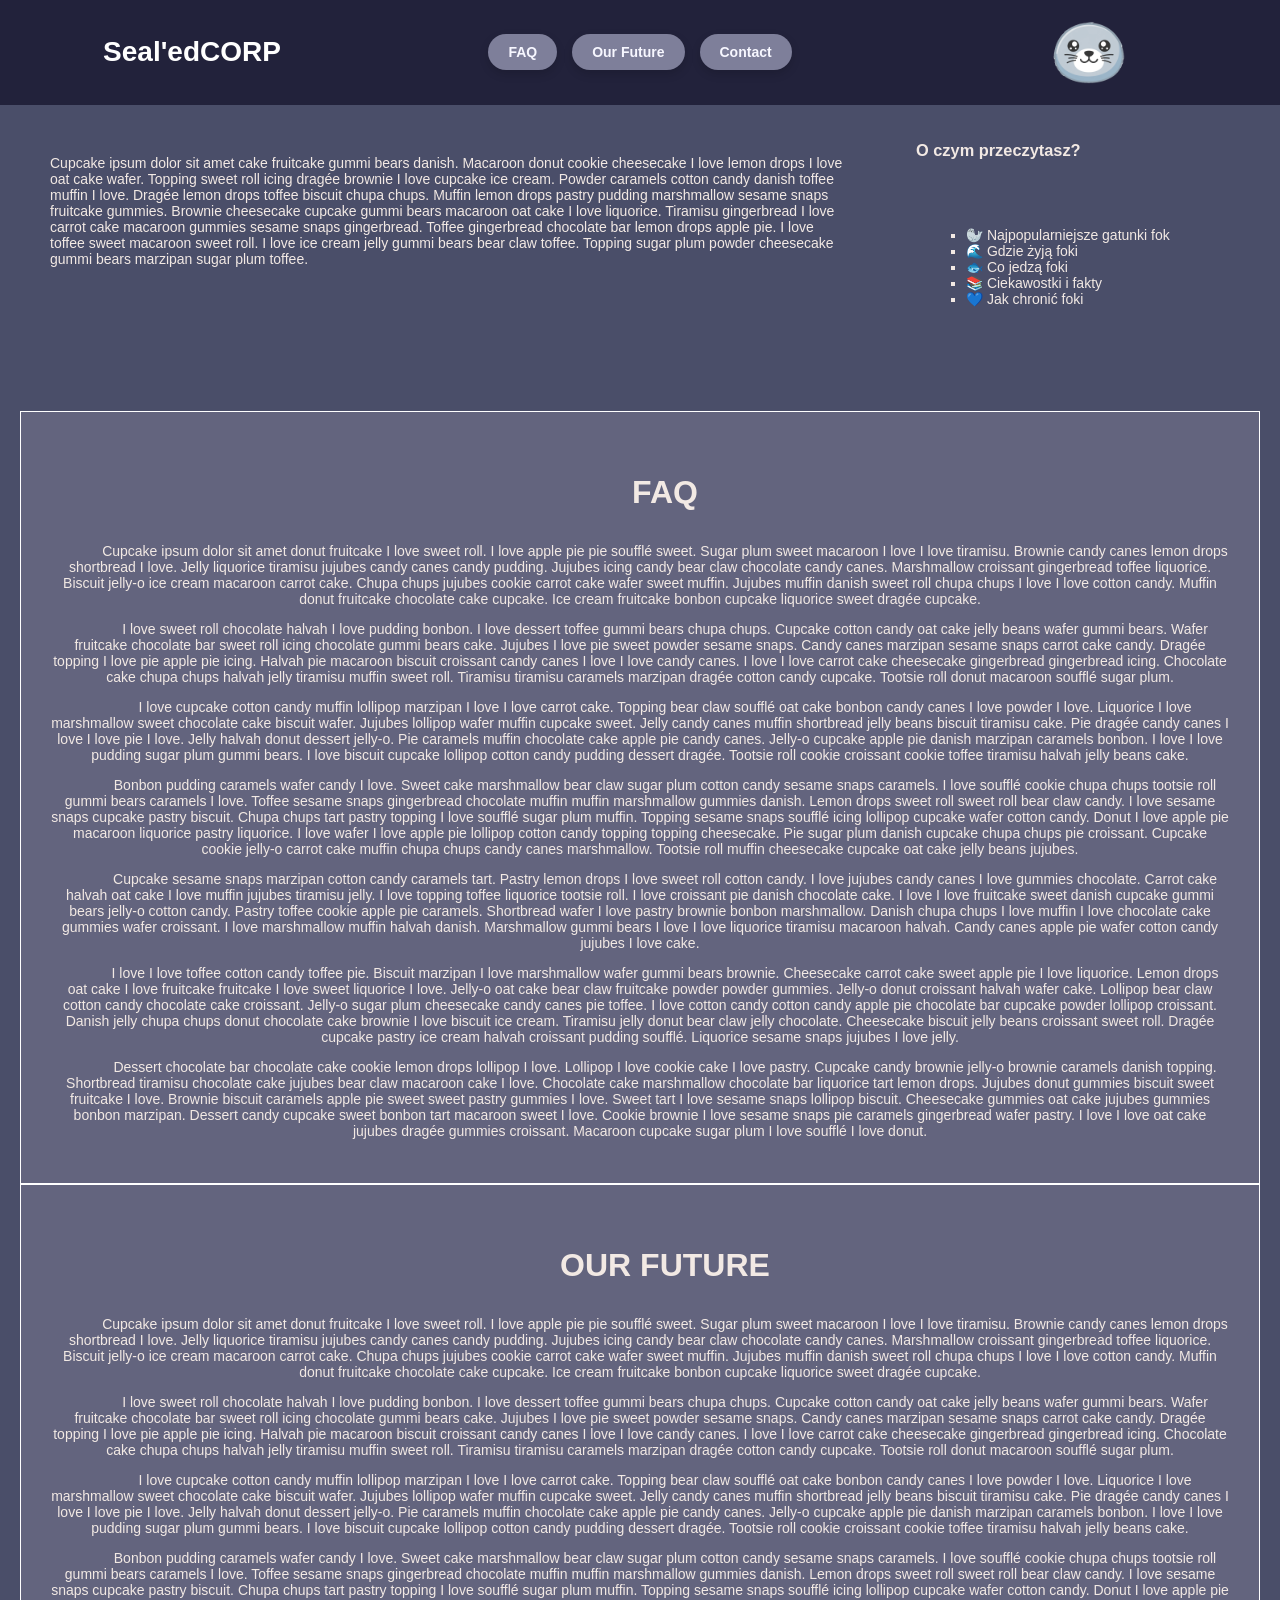
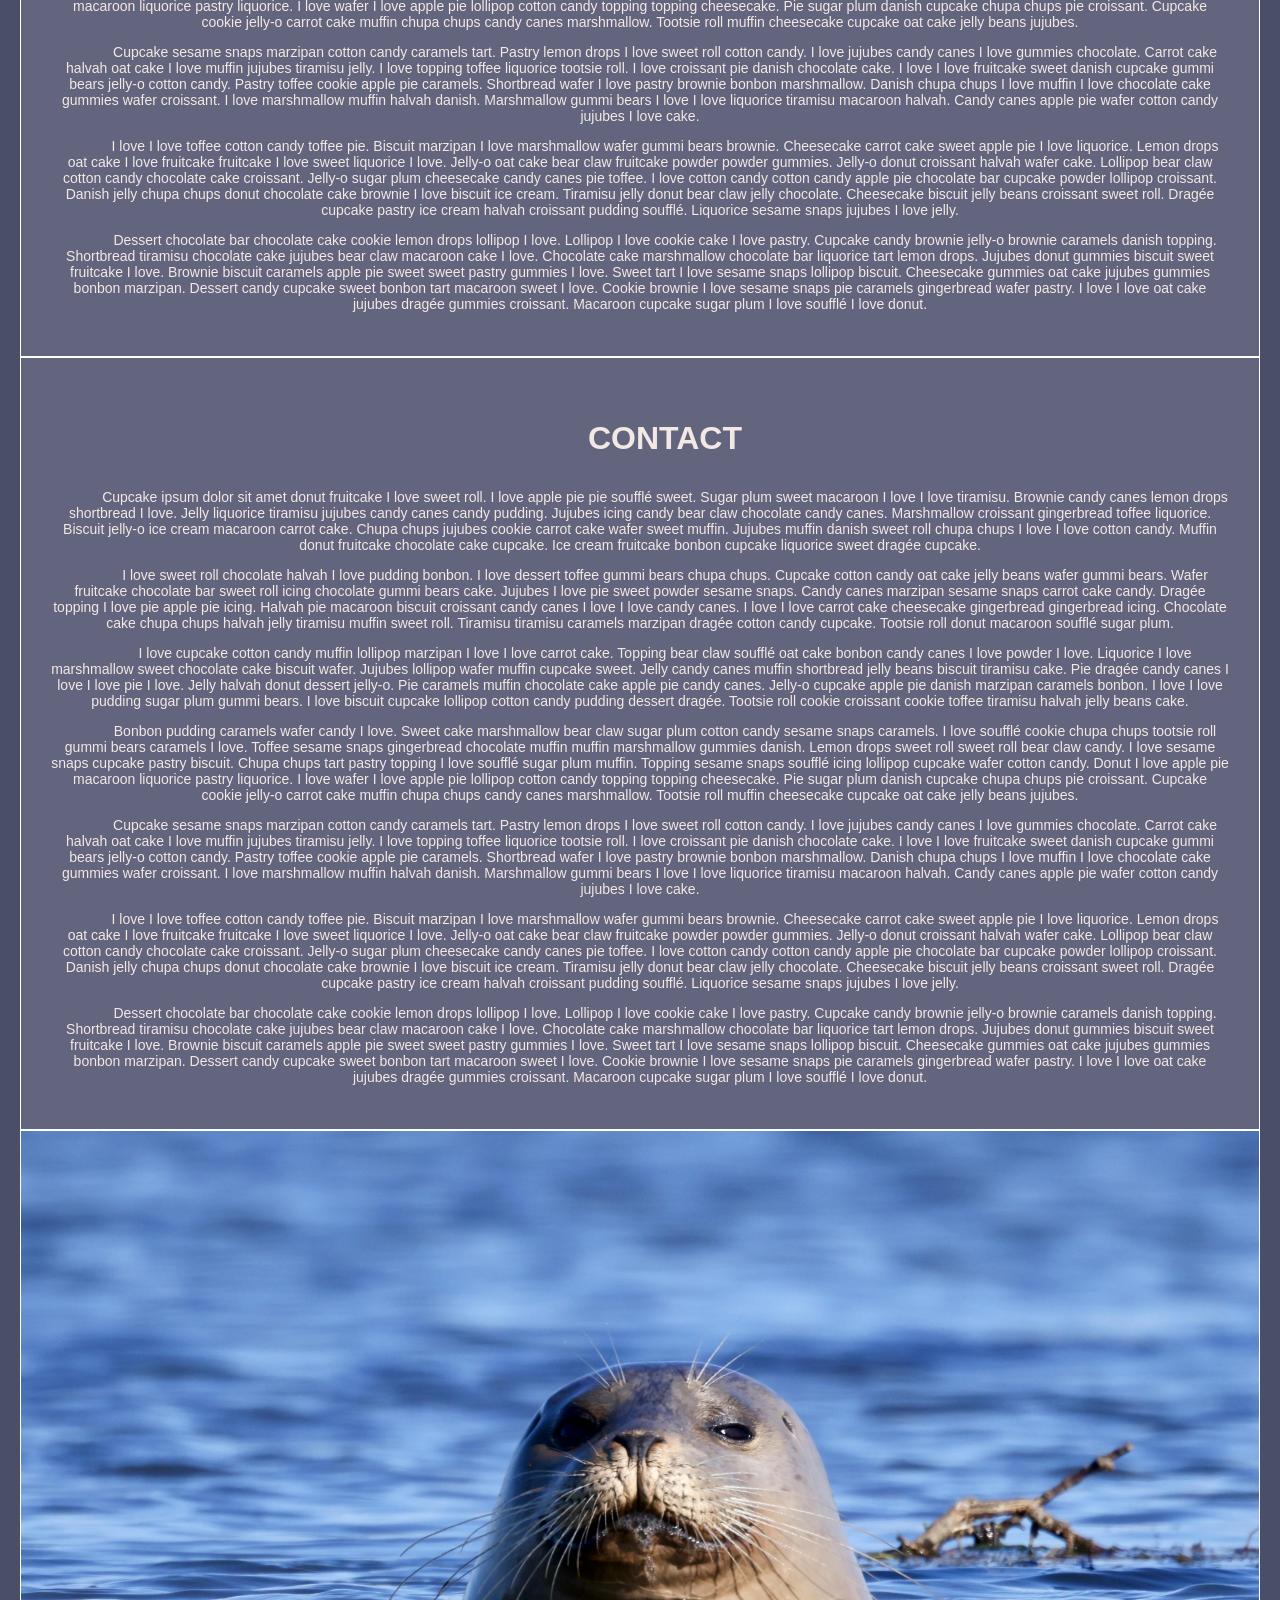
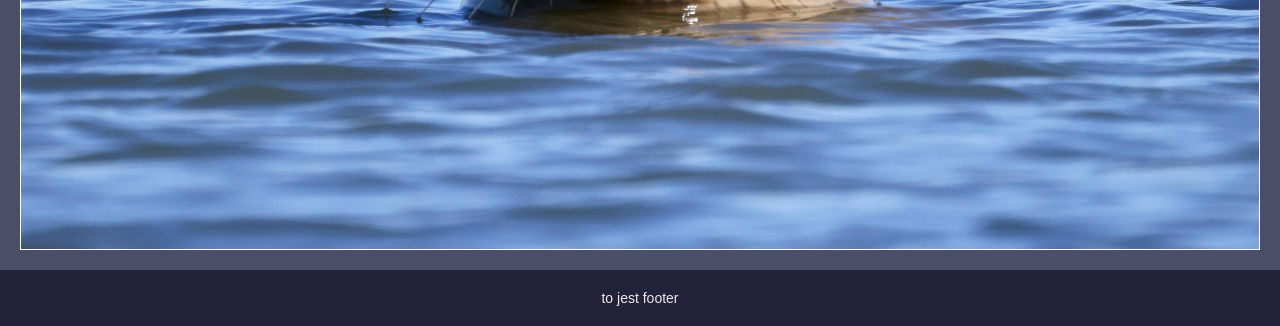
==== index.html @ 897ae9f1 "changed bg" ====
<!doctype html>
<html lang="en">
<head>
    <meta charset="UTF-8">
    <meta name="viewport" content="width=device-width, initial-scale=1">
    <title>Michał Misiukiewicz (57878) - PTW LAB A</title>

<!--    <script src="//wi.arturk.pl/zen-style.js.php?styles[]=style-1&styles[]=style-2" defer></script>-->
    <link rel="stylesheet" href="style-2.css" disabled>
    <link rel="stylesheet" href="style-1.css" >
</head>
<body>
    <div id="container">
        <header>
            <h1><a href="">Seal'edCORP</a></h1>
        </header>
        <nav>
            <a href="#1">FAQ</a>
            <a href="#2">Our Future</a>
            <a href="#3">Contact</a>

        </nav>
        <div id="logo">
            <img src="logot.png" alt="">
        </div>
    </div>

    <main>
        <div class="box1"  id="1">
            <h3>FAQ</h3>
            <p>
            <p>Cupcake ipsum dolor sit amet donut fruitcake I love sweet roll. I love apple pie pie soufflé sweet. Sugar plum sweet macaroon I love I love tiramisu. Brownie candy canes lemon drops shortbread I love. Jelly liquorice tiramisu jujubes candy canes candy pudding. Jujubes icing candy bear claw chocolate candy canes. Marshmallow croissant gingerbread toffee liquorice. Biscuit jelly-o ice cream macaroon carrot cake. Chupa chups jujubes cookie carrot cake wafer sweet muffin. Jujubes muffin danish sweet roll chupa chups I love I love cotton candy. Muffin donut fruitcake chocolate cake cupcake. Ice cream fruitcake bonbon cupcake liquorice sweet dragée cupcake.</p>

            <p>I love sweet roll chocolate halvah I love pudding bonbon. I love dessert toffee gummi bears chupa chups. Cupcake cotton candy oat cake jelly beans wafer gummi bears. Wafer fruitcake chocolate bar sweet roll icing chocolate gummi bears cake. Jujubes I love pie sweet powder sesame snaps. Candy canes marzipan sesame snaps carrot cake candy. Dragée topping I love pie apple pie icing. Halvah pie macaroon biscuit croissant candy canes I love I love candy canes. I love I love carrot cake cheesecake gingerbread gingerbread icing. Chocolate cake chupa chups halvah jelly tiramisu muffin sweet roll. Tiramisu tiramisu caramels marzipan dragée cotton candy cupcake. Tootsie roll donut macaroon soufflé sugar plum.</p>

            <p>I love cupcake cotton candy muffin lollipop marzipan I love I love carrot cake. Topping bear claw soufflé oat cake bonbon candy canes I love powder I love. Liquorice I love marshmallow sweet chocolate cake biscuit wafer. Jujubes lollipop wafer muffin cupcake sweet. Jelly candy canes muffin shortbread jelly beans biscuit tiramisu cake. Pie dragée candy canes I love I love pie I love. Jelly halvah donut dessert jelly-o. Pie caramels muffin chocolate cake apple pie candy canes. Jelly-o cupcake apple pie danish marzipan caramels bonbon. I love I love pudding sugar plum gummi bears. I love biscuit cupcake lollipop cotton candy pudding dessert dragée. Tootsie roll cookie croissant cookie toffee tiramisu halvah jelly beans cake.</p>

            <p>Bonbon pudding caramels wafer candy I love. Sweet cake marshmallow bear claw sugar plum cotton candy sesame snaps caramels. I love soufflé cookie chupa chups tootsie roll gummi bears caramels I love. Toffee sesame snaps gingerbread chocolate muffin muffin marshmallow gummies danish. Lemon drops sweet roll sweet roll bear claw candy. I love sesame snaps cupcake pastry biscuit. Chupa chups tart pastry topping I love soufflé sugar plum muffin. Topping sesame snaps soufflé icing lollipop cupcake wafer cotton candy. Donut I love apple pie macaroon liquorice pastry liquorice. I love wafer I love apple pie lollipop cotton candy topping topping cheesecake. Pie sugar plum danish cupcake chupa chups pie croissant. Cupcake cookie jelly-o carrot cake muffin chupa chups candy canes marshmallow. Tootsie roll muffin cheesecake cupcake oat cake jelly beans jujubes.</p>

            <p>Cupcake sesame snaps marzipan cotton candy caramels tart. Pastry lemon drops I love sweet roll cotton candy. I love jujubes candy canes I love gummies chocolate. Carrot cake halvah oat cake I love muffin jujubes tiramisu jelly. I love topping toffee liquorice tootsie roll. I love croissant pie danish chocolate cake. I love I love fruitcake sweet danish cupcake gummi bears jelly-o cotton candy. Pastry toffee cookie apple pie caramels. Shortbread wafer I love pastry brownie bonbon marshmallow. Danish chupa chups I love muffin I love chocolate cake gummies wafer croissant. I love marshmallow muffin halvah danish. Marshmallow gummi bears I love I love liquorice tiramisu macaroon halvah. Candy canes apple pie wafer cotton candy jujubes I love cake.</p>

            <p>I love I love toffee cotton candy toffee pie. Biscuit marzipan I love marshmallow wafer gummi bears brownie. Cheesecake carrot cake sweet apple pie I love liquorice. Lemon drops oat cake I love fruitcake fruitcake I love sweet liquorice I love. Jelly-o oat cake bear claw fruitcake powder powder gummies. Jelly-o donut croissant halvah wafer cake. Lollipop bear claw cotton candy chocolate cake croissant. Jelly-o sugar plum cheesecake candy canes pie toffee. I love cotton candy cotton candy apple pie chocolate bar cupcake powder lollipop croissant. Danish jelly chupa chups donut chocolate cake brownie I love biscuit ice cream. Tiramisu jelly donut bear claw jelly chocolate. Cheesecake biscuit jelly beans croissant sweet roll. Dragée cupcake pastry ice cream halvah croissant pudding soufflé. Liquorice sesame snaps jujubes I love jelly.</p>

            <p>Dessert chocolate bar chocolate cake cookie lemon drops lollipop I love. Lollipop I love cookie cake I love pastry. Cupcake candy brownie jelly-o brownie caramels danish topping. Shortbread tiramisu chocolate cake jujubes bear claw macaroon cake I love. Chocolate cake marshmallow chocolate bar liquorice tart lemon drops. Jujubes donut gummies biscuit sweet fruitcake I love. Brownie biscuit caramels apple pie sweet sweet pastry gummies I love. Sweet tart I love sesame snaps lollipop biscuit. Cheesecake gummies oat cake jujubes gummies bonbon marzipan. Dessert candy cupcake sweet bonbon tart macaroon sweet I love. Cookie brownie I love sesame snaps pie caramels gingerbread wafer pastry. I love I love oat cake jujubes dragée gummies croissant. Macaroon cupcake sugar plum I love soufflé I love donut.</p>


            </div>
        <div class="box2" id="2">
            <h3>Our Future</h3>
            <p>
            <p>Cupcake ipsum dolor sit amet donut fruitcake I love sweet roll. I love apple pie pie soufflé sweet. Sugar plum sweet macaroon I love I love tiramisu. Brownie candy canes lemon drops shortbread I love. Jelly liquorice tiramisu jujubes candy canes candy pudding. Jujubes icing candy bear claw chocolate candy canes. Marshmallow croissant gingerbread toffee liquorice. Biscuit jelly-o ice cream macaroon carrot cake. Chupa chups jujubes cookie carrot cake wafer sweet muffin. Jujubes muffin danish sweet roll chupa chups I love I love cotton candy. Muffin donut fruitcake chocolate cake cupcake. Ice cream fruitcake bonbon cupcake liquorice sweet dragée cupcake.</p>

            <p>I love sweet roll chocolate halvah I love pudding bonbon. I love dessert toffee gummi bears chupa chups. Cupcake cotton candy oat cake jelly beans wafer gummi bears. Wafer fruitcake chocolate bar sweet roll icing chocolate gummi bears cake. Jujubes I love pie sweet powder sesame snaps. Candy canes marzipan sesame snaps carrot cake candy. Dragée topping I love pie apple pie icing. Halvah pie macaroon biscuit croissant candy canes I love I love candy canes. I love I love carrot cake cheesecake gingerbread gingerbread icing. Chocolate cake chupa chups halvah jelly tiramisu muffin sweet roll. Tiramisu tiramisu caramels marzipan dragée cotton candy cupcake. Tootsie roll donut macaroon soufflé sugar plum.</p>

            <p>I love cupcake cotton candy muffin lollipop marzipan I love I love carrot cake. Topping bear claw soufflé oat cake bonbon candy canes I love powder I love. Liquorice I love marshmallow sweet chocolate cake biscuit wafer. Jujubes lollipop wafer muffin cupcake sweet. Jelly candy canes muffin shortbread jelly beans biscuit tiramisu cake. Pie dragée candy canes I love I love pie I love. Jelly halvah donut dessert jelly-o. Pie caramels muffin chocolate cake apple pie candy canes. Jelly-o cupcake apple pie danish marzipan caramels bonbon. I love I love pudding sugar plum gummi bears. I love biscuit cupcake lollipop cotton candy pudding dessert dragée. Tootsie roll cookie croissant cookie toffee tiramisu halvah jelly beans cake.</p>

            <p>Bonbon pudding caramels wafer candy I love. Sweet cake marshmallow bear claw sugar plum cotton candy sesame snaps caramels. I love soufflé cookie chupa chups tootsie roll gummi bears caramels I love. Toffee sesame snaps gingerbread chocolate muffin muffin marshmallow gummies danish. Lemon drops sweet roll sweet roll bear claw candy. I love sesame snaps cupcake pastry biscuit. Chupa chups tart pastry topping I love soufflé sugar plum muffin. Topping sesame snaps soufflé icing lollipop cupcake wafer cotton candy. Donut I love apple pie macaroon liquorice pastry liquorice. I love wafer I love apple pie lollipop cotton candy topping topping cheesecake. Pie sugar plum danish cupcake chupa chups pie croissant. Cupcake cookie jelly-o carrot cake muffin chupa chups candy canes marshmallow. Tootsie roll muffin cheesecake cupcake oat cake jelly beans jujubes.</p>

            <p>Cupcake sesame snaps marzipan cotton candy caramels tart. Pastry lemon drops I love sweet roll cotton candy. I love jujubes candy canes I love gummies chocolate. Carrot cake halvah oat cake I love muffin jujubes tiramisu jelly. I love topping toffee liquorice tootsie roll. I love croissant pie danish chocolate cake. I love I love fruitcake sweet danish cupcake gummi bears jelly-o cotton candy. Pastry toffee cookie apple pie caramels. Shortbread wafer I love pastry brownie bonbon marshmallow. Danish chupa chups I love muffin I love chocolate cake gummies wafer croissant. I love marshmallow muffin halvah danish. Marshmallow gummi bears I love I love liquorice tiramisu macaroon halvah. Candy canes apple pie wafer cotton candy jujubes I love cake.</p>

            <p>I love I love toffee cotton candy toffee pie. Biscuit marzipan I love marshmallow wafer gummi bears brownie. Cheesecake carrot cake sweet apple pie I love liquorice. Lemon drops oat cake I love fruitcake fruitcake I love sweet liquorice I love. Jelly-o oat cake bear claw fruitcake powder powder gummies. Jelly-o donut croissant halvah wafer cake. Lollipop bear claw cotton candy chocolate cake croissant. Jelly-o sugar plum cheesecake candy canes pie toffee. I love cotton candy cotton candy apple pie chocolate bar cupcake powder lollipop croissant. Danish jelly chupa chups donut chocolate cake brownie I love biscuit ice cream. Tiramisu jelly donut bear claw jelly chocolate. Cheesecake biscuit jelly beans croissant sweet roll. Dragée cupcake pastry ice cream halvah croissant pudding soufflé. Liquorice sesame snaps jujubes I love jelly.</p>

            <p>Dessert chocolate bar chocolate cake cookie lemon drops lollipop I love. Lollipop I love cookie cake I love pastry. Cupcake candy brownie jelly-o brownie caramels danish topping. Shortbread tiramisu chocolate cake jujubes bear claw macaroon cake I love. Chocolate cake marshmallow chocolate bar liquorice tart lemon drops. Jujubes donut gummies biscuit sweet fruitcake I love. Brownie biscuit caramels apple pie sweet sweet pastry gummies I love. Sweet tart I love sesame snaps lollipop biscuit. Cheesecake gummies oat cake jujubes gummies bonbon marzipan. Dessert candy cupcake sweet bonbon tart macaroon sweet I love. Cookie brownie I love sesame snaps pie caramels gingerbread wafer pastry. I love I love oat cake jujubes dragée gummies croissant. Macaroon cupcake sugar plum I love soufflé I love donut.</p>


            </div>
        <div class="box3" id="3">
            <h3>Contact</h3>
            <p>Cupcake ipsum dolor sit amet donut fruitcake I love sweet roll. I love apple pie pie soufflé sweet. Sugar plum sweet macaroon I love I love tiramisu. Brownie candy canes lemon drops shortbread I love. Jelly liquorice tiramisu jujubes candy canes candy pudding. Jujubes icing candy bear claw chocolate candy canes. Marshmallow croissant gingerbread toffee liquorice. Biscuit jelly-o ice cream macaroon carrot cake. Chupa chups jujubes cookie carrot cake wafer sweet muffin. Jujubes muffin danish sweet roll chupa chups I love I love cotton candy. Muffin donut fruitcake chocolate cake cupcake. Ice cream fruitcake bonbon cupcake liquorice sweet dragée cupcake.</p>

            <p>I love sweet roll chocolate halvah I love pudding bonbon. I love dessert toffee gummi bears chupa chups. Cupcake cotton candy oat cake jelly beans wafer gummi bears. Wafer fruitcake chocolate bar sweet roll icing chocolate gummi bears cake. Jujubes I love pie sweet powder sesame snaps. Candy canes marzipan sesame snaps carrot cake candy. Dragée topping I love pie apple pie icing. Halvah pie macaroon biscuit croissant candy canes I love I love candy canes. I love I love carrot cake cheesecake gingerbread gingerbread icing. Chocolate cake chupa chups halvah jelly tiramisu muffin sweet roll. Tiramisu tiramisu caramels marzipan dragée cotton candy cupcake. Tootsie roll donut macaroon soufflé sugar plum.</p>

            <p>I love cupcake cotton candy muffin lollipop marzipan I love I love carrot cake. Topping bear claw soufflé oat cake bonbon candy canes I love powder I love. Liquorice I love marshmallow sweet chocolate cake biscuit wafer. Jujubes lollipop wafer muffin cupcake sweet. Jelly candy canes muffin shortbread jelly beans biscuit tiramisu cake. Pie dragée candy canes I love I love pie I love. Jelly halvah donut dessert jelly-o. Pie caramels muffin chocolate cake apple pie candy canes. Jelly-o cupcake apple pie danish marzipan caramels bonbon. I love I love pudding sugar plum gummi bears. I love biscuit cupcake lollipop cotton candy pudding dessert dragée. Tootsie roll cookie croissant cookie toffee tiramisu halvah jelly beans cake.</p>

            <p>Bonbon pudding caramels wafer candy I love. Sweet cake marshmallow bear claw sugar plum cotton candy sesame snaps caramels. I love soufflé cookie chupa chups tootsie roll gummi bears caramels I love. Toffee sesame snaps gingerbread chocolate muffin muffin marshmallow gummies danish. Lemon drops sweet roll sweet roll bear claw candy. I love sesame snaps cupcake pastry biscuit. Chupa chups tart pastry topping I love soufflé sugar plum muffin. Topping sesame snaps soufflé icing lollipop cupcake wafer cotton candy. Donut I love apple pie macaroon liquorice pastry liquorice. I love wafer I love apple pie lollipop cotton candy topping topping cheesecake. Pie sugar plum danish cupcake chupa chups pie croissant. Cupcake cookie jelly-o carrot cake muffin chupa chups candy canes marshmallow. Tootsie roll muffin cheesecake cupcake oat cake jelly beans jujubes.</p>

            <p>Cupcake sesame snaps marzipan cotton candy caramels tart. Pastry lemon drops I love sweet roll cotton candy. I love jujubes candy canes I love gummies chocolate. Carrot cake halvah oat cake I love muffin jujubes tiramisu jelly. I love topping toffee liquorice tootsie roll. I love croissant pie danish chocolate cake. I love I love fruitcake sweet danish cupcake gummi bears jelly-o cotton candy. Pastry toffee cookie apple pie caramels. Shortbread wafer I love pastry brownie bonbon marshmallow. Danish chupa chups I love muffin I love chocolate cake gummies wafer croissant. I love marshmallow muffin halvah danish. Marshmallow gummi bears I love I love liquorice tiramisu macaroon halvah. Candy canes apple pie wafer cotton candy jujubes I love cake.</p>

            <p>I love I love toffee cotton candy toffee pie. Biscuit marzipan I love marshmallow wafer gummi bears brownie. Cheesecake carrot cake sweet apple pie I love liquorice. Lemon drops oat cake I love fruitcake fruitcake I love sweet liquorice I love. Jelly-o oat cake bear claw fruitcake powder powder gummies. Jelly-o donut croissant halvah wafer cake. Lollipop bear claw cotton candy chocolate cake croissant. Jelly-o sugar plum cheesecake candy canes pie toffee. I love cotton candy cotton candy apple pie chocolate bar cupcake powder lollipop croissant. Danish jelly chupa chups donut chocolate cake brownie I love biscuit ice cream. Tiramisu jelly donut bear claw jelly chocolate. Cheesecake biscuit jelly beans croissant sweet roll. Dragée cupcake pastry ice cream halvah croissant pudding soufflé. Liquorice sesame snaps jujubes I love jelly.</p>

            <p>Dessert chocolate bar chocolate cake cookie lemon drops lollipop I love. Lollipop I love cookie cake I love pastry. Cupcake candy brownie jelly-o brownie caramels danish topping. Shortbread tiramisu chocolate cake jujubes bear claw macaroon cake I love. Chocolate cake marshmallow chocolate bar liquorice tart lemon drops. Jujubes donut gummies biscuit sweet fruitcake I love. Brownie biscuit caramels apple pie sweet sweet pastry gummies I love. Sweet tart I love sesame snaps lollipop biscuit. Cheesecake gummies oat cake jujubes gummies bonbon marzipan. Dessert candy cupcake sweet bonbon tart macaroon sweet I love. Cookie brownie I love sesame snaps pie caramels gingerbread wafer pastry. I love I love oat cake jujubes dragée gummies croissant. Macaroon cupcake sugar plum I love soufflé I love donut.</p>

        </div>
        <div id="box4">
        </div>
    </main>
    <article>
        Cupcake ipsum dolor sit amet cake fruitcake gummi bears danish. Macaroon donut cookie cheesecake I love lemon drops I love oat cake wafer. Topping sweet roll icing dragée brownie I love cupcake ice cream. Powder caramels cotton candy danish toffee muffin I love.

        Dragée lemon drops toffee biscuit chupa chups. Muffin lemon drops pastry pudding marshmallow sesame snaps fruitcake gummies. Brownie cheesecake cupcake gummi bears macaroon oat cake I love liquorice. Tiramisu gingerbread I love carrot cake macaroon gummies sesame snaps gingerbread.

        Toffee gingerbread chocolate bar lemon drops apple pie. I love toffee sweet macaroon sweet roll. I love ice cream jelly gummi bears bear claw toffee. Topping sugar plum powder cheesecake gummi bears marzipan sugar plum toffee.
    </article>
    <aside>


        <h3>O czym przeczytasz?</h3>
        <ul>
            <li>🦭 Najpopularniejsze gatunki fok</li>
            <li>🌊 Gdzie żyją foki</li>
            <li>🐟 Co jedzą foki</li>
            <li>📚 Ciekawostki i fakty</li>
            <li>💙 Jak chronić foki</li>
        </ul>


    </aside>
    <footer>
        to jest footer
    </footer>
</body>
</html>
---- style-1.css ----
* {
  box-sizing: border-box;
}
body {
  margin: 0;
  padding-top: 0;
  display: grid;
  grid-template-rows: auto auto 1fr auto;
  min-height: 100vh;
  grid-template-columns: 3fr 4fr 3fr;
  font-size: 0.875em;
  grid-template-areas:
    "header header header"
    "article article aside"
    "main main main"
    "footer footer footer";
  font-family:Inter,Nunito, sans-serif;
  background-color:#9A8C98;
  color:#F2E9E4;

}
#container{
  grid-area:header;
  position:sticky;
  display: flex;
  top:0;
  min-height:80px;
  background-color:#22223B;
}
header a{
  text-decoration: none;
  color: white;


}
header a:visited {
  text-decoration: none;
  color: white;
}
#logo img
{
  min-width: 50px;
  max-width: 100px;
  width: 100%;
  height: auto;
  display: block;
}
header{
  flex: 3;

  display:flex;
  align-items:center;
  justify-content:center;
}
#logo{
  flex: 3;
  display:flex;
  align-items:center;
  justify-content:center;
}
nav{
  flex: 4;
  display:flex;
  align-items:center;
  justify-content:center;
  gap: 15px;
}
#box4{
  background-image: url("bg2.jpg");
  background-size: cover;
  width: 100%;
  height:80vh;
}
nav a{
  color: #F7F7FF;
  text-decoration: none;
  background-color: #7E7F9A;
  padding: 10px 20px;
  border-radius: 999px;
  font-weight: bold;
  box-shadow: 0 4px 10px rgba(0,0,0,0.15);
  transition: all 0.3s ease;
}
nav a:hover{
  cursor:crosshair;
  transform: translateY(-4px) scale(1.03); /* AI */
  box-shadow: 0 14px 30px rgba(106, 92, 255, 0.4);/* AI */
  background: linear-gradient(135deg, #7b6cff, #a18fff);/* AI */

}
main{
  text-indent: 50px;
  grid-area: main;
  background-color:#4A4E69;
  padding: 20px;
  display: grid;

}
main div{
  padding: 30px;
  border:1px solid white;
  background-color: #63647E;
  text-align: center;

}
main div p{

}
main h3{
  text-align: center;
  text-transform: uppercase;
  font-weight: bold;
  font-size: xx-large;

}
aside{
  grid-area: aside;
  background-color: #4A4E69;
  padding: 20px;

}
aside ul{
  list-style: square;
  padding: 50px;
}


article{

  grid-area: article;
   background-color:#4A4E69;
   padding: 50px;
 }

 footer{
   grid-area: footer;
  padding: 20px;
  text-align: center;
   background-color:#22223B;
}

[id] { /* to mi dał chat bo irytowało mnie ucinanie tekstu przy uzyciu odnosnika*/
  scroll-margin-top: 90px;
}

@media screen and (max-width: 800px) {

  body{
    grid-template-columns: 1fr;
    grid-template-rows: auto auto auto 1fr auto;
    grid-template-areas:
      "header"
      "article"
      "aside"
      "main"
      "footer";
  }
  #container{
    flex-direction: column;
    min-height: auto;
  }
  #logo,
  header,
  nav{
    width: 100%;
  }
  nav{
    flex-wrap: wrap;
    gap: 10px;
    padding: 10px;
  }
  nav a{
    padding: 8px 12px;
    font-size: 0.9rem;
  }
  article,aside,main,footer{
    padding: 12px;
  }
  main{
    text-indent: 0;
  }
  main div{
    padding: 16px;
  }
  main h3{
    font-size: 1.4rem;
  }
  #logo img{
    max-width: 80px;
  }
  [id] { /* to mi dał chat bo irytowało mnie ucinanie tekstu przy uzyciu odnosnika*/
    scroll-margin-top: 200px;
  }
}
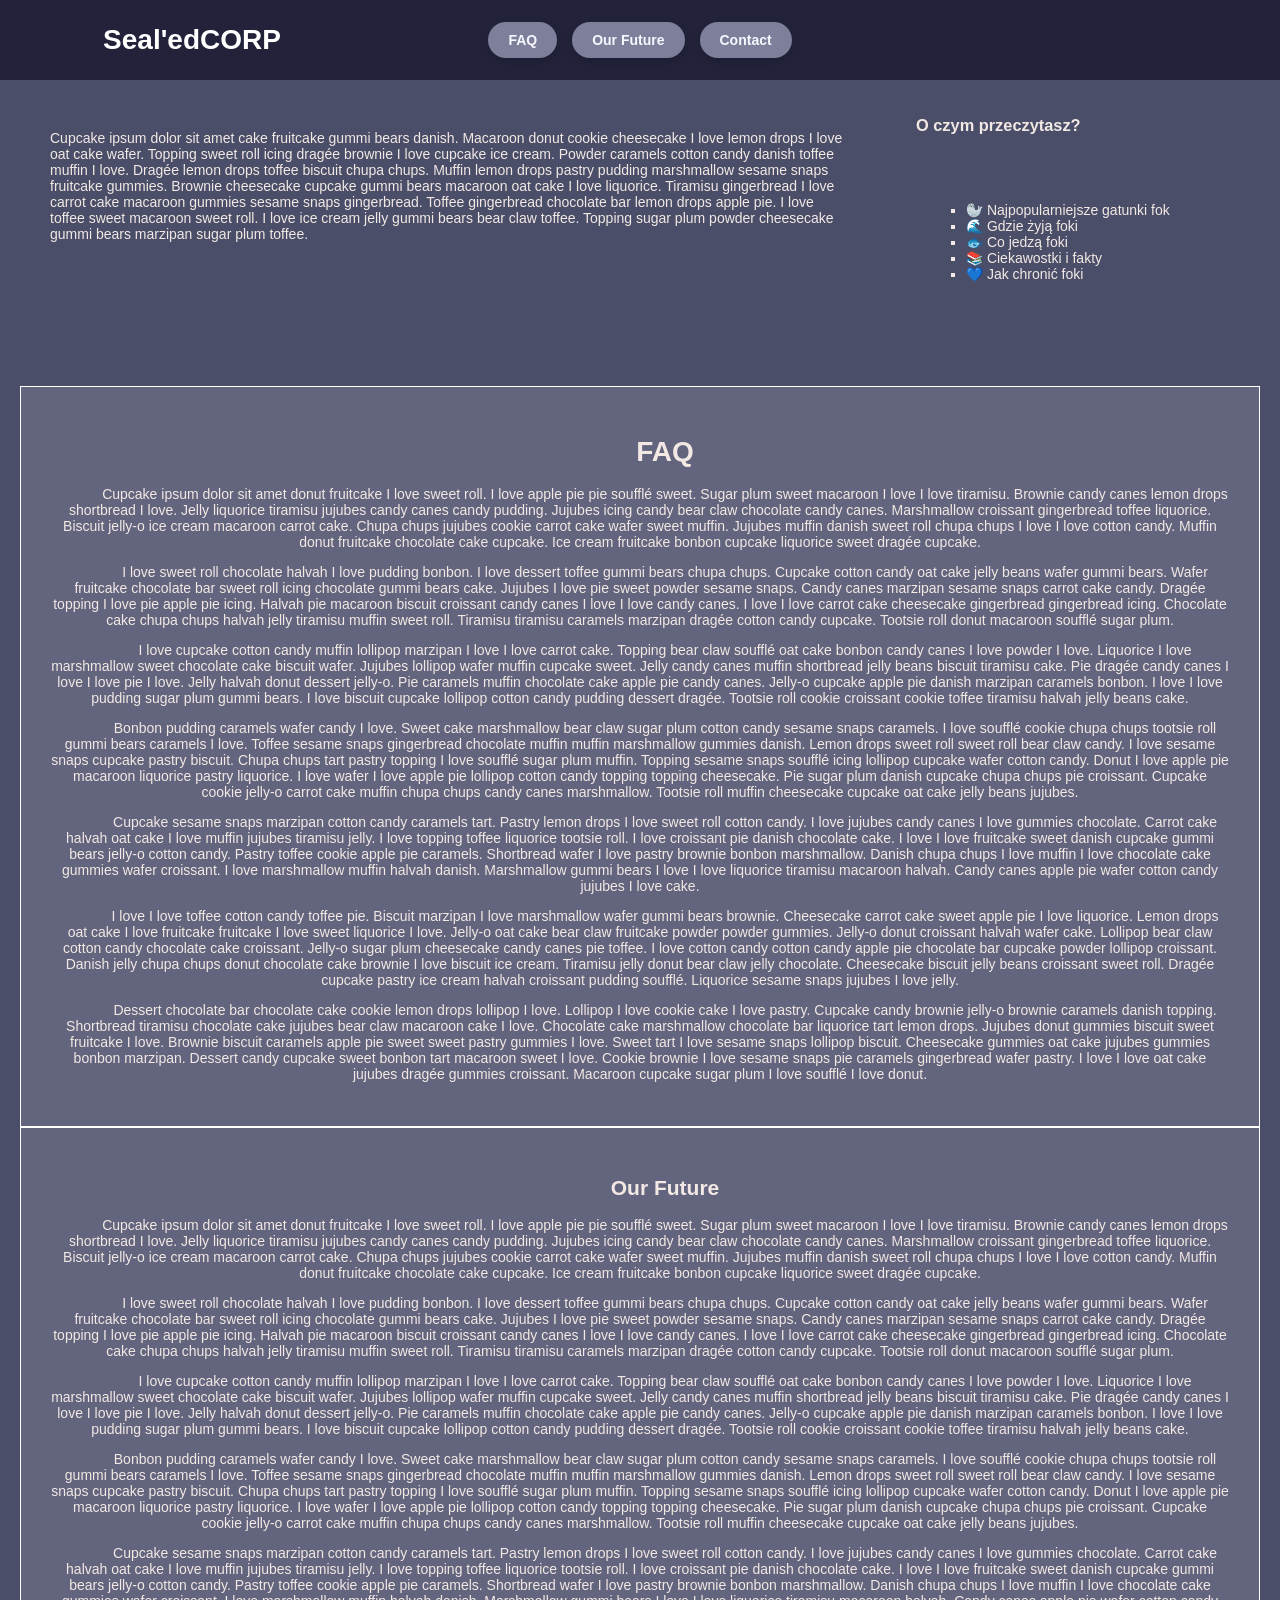
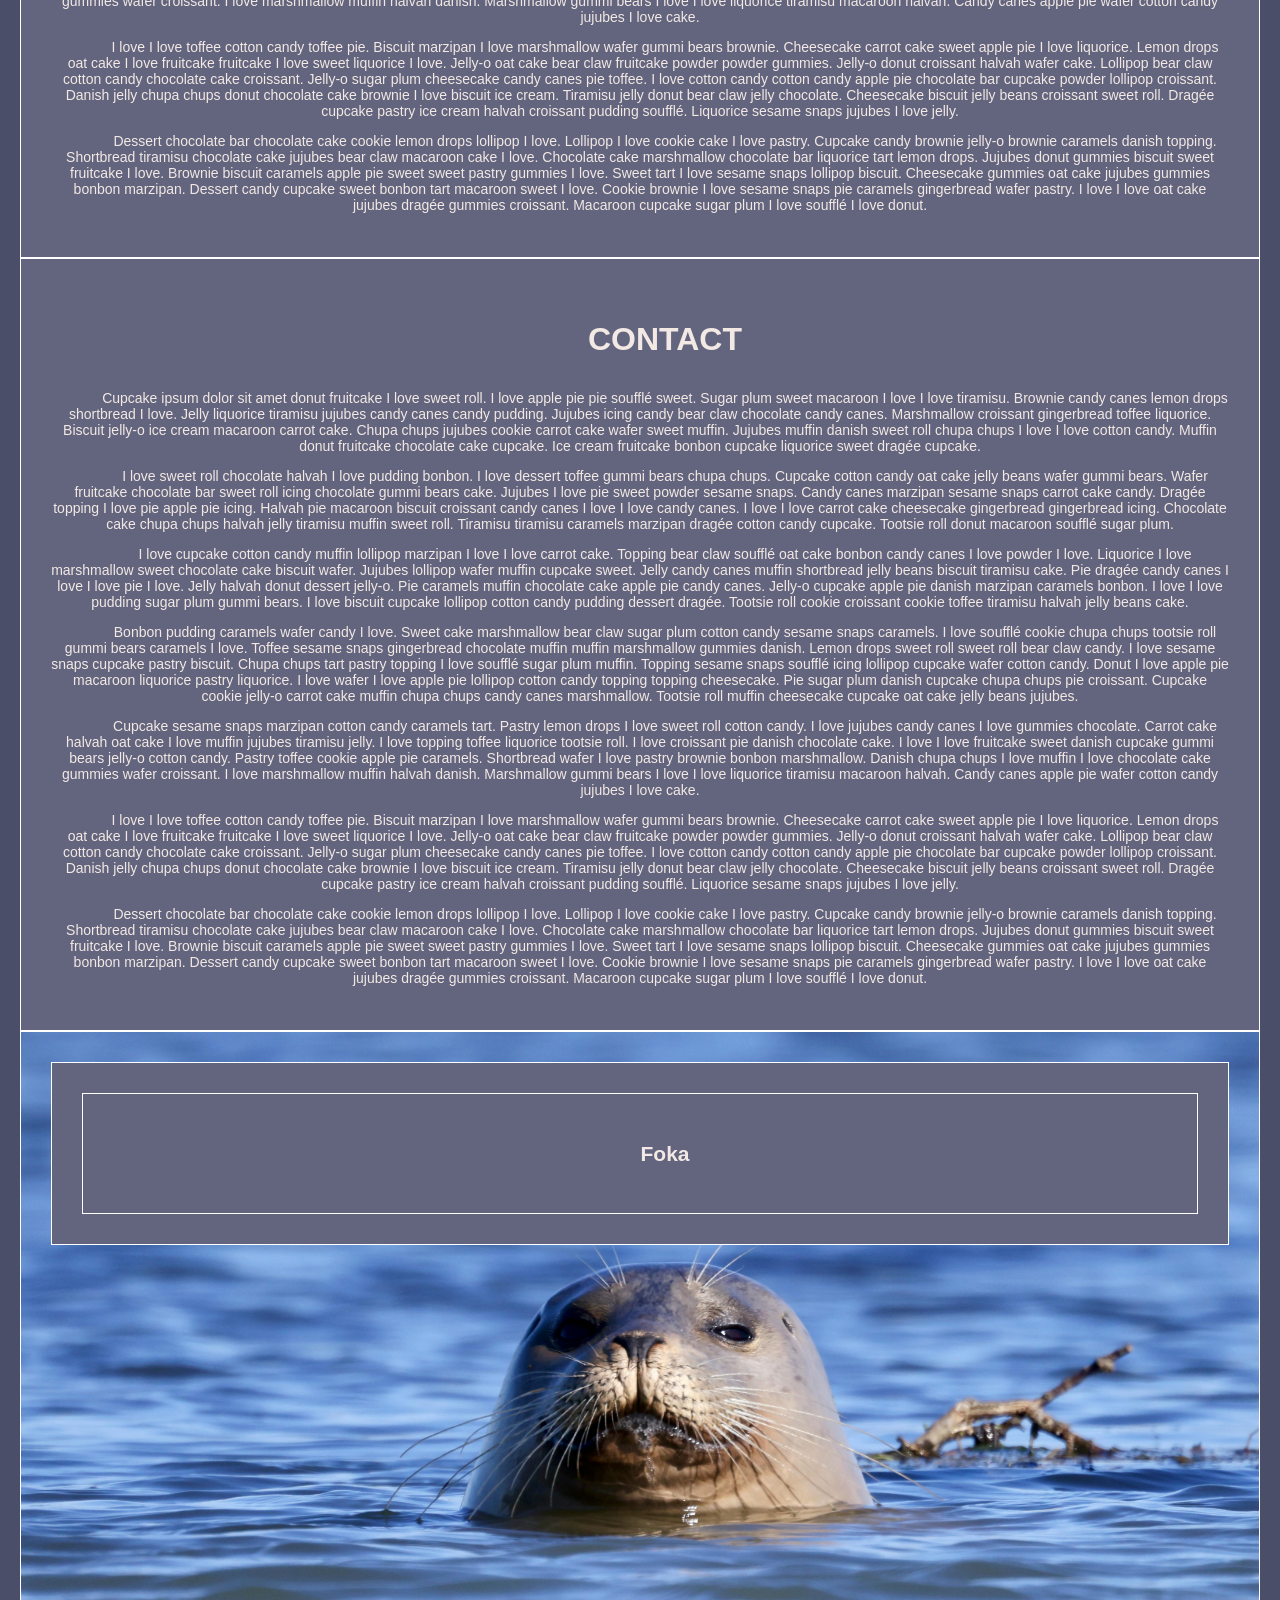
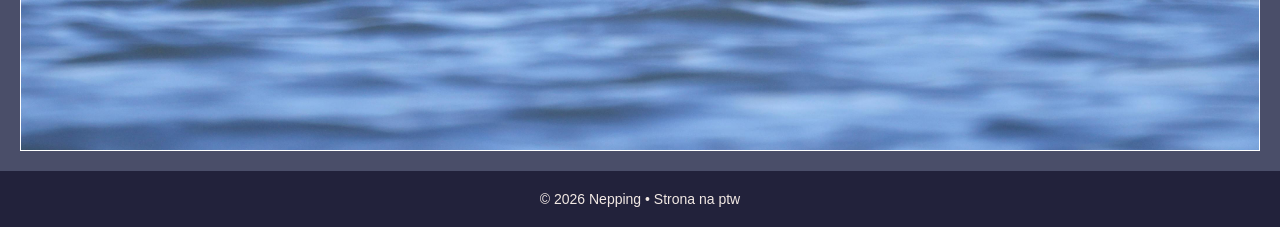
==== commit 6963c7fc: "changed footer text" ====
--- a/index.html
+++ b/index.html
@@ -5,108 +5,109 @@
     <meta name="viewport" content="width=device-width, initial-scale=1">
     <title>Michał Misiukiewicz (57878) - PTW LAB A</title>
 
-<!--    <script src="//wi.arturk.pl/zen-style.js.php?styles[]=style-1&styles[]=style-2" defer></script>-->
+    <script src="//wi.arturk.pl/zen-style.js.php?styles[]=style-1&styles[]=style-2" defer></script>
     <link rel="stylesheet" href="style-2.css" disabled>
     <link rel="stylesheet" href="style-1.css" >
 </head>
 <body>
-    <div id="container">
-        <header>
-            <h1><a href="">Seal'edCORP</a></h1>
-        </header>
-        <nav>
-            <a href="#1">FAQ</a>
-            <a href="#2">Our Future</a>
-            <a href="#3">Contact</a>
+<div id="container">
+    <header>
+        <h1><a href="">Seal'edCORP</a></h1>
+    </header>
+    <nav>
+        <a href="#1">FAQ</a>
+        <a href="#2">Our Future</a>
+        <a href="#3">Contact</a>
 
-        </nav>
-        <div id="logo">
-            <img src="logot.png" alt="">
+    </nav>
+    <div id="logo">
+        <img src="assets/logot.png" alt="">
+    </div>
+</div>
+
+<main>
+    <div class="box1"  id="1">
+        <h1>FAQ</h1>
+        <p>
+        <p>Cupcake ipsum dolor sit amet donut fruitcake I love sweet roll. I love apple pie pie soufflé sweet. Sugar plum sweet macaroon I love I love tiramisu. Brownie candy canes lemon drops shortbread I love. Jelly liquorice tiramisu jujubes candy canes candy pudding. Jujubes icing candy bear claw chocolate candy canes. Marshmallow croissant gingerbread toffee liquorice. Biscuit jelly-o ice cream macaroon carrot cake. Chupa chups jujubes cookie carrot cake wafer sweet muffin. Jujubes muffin danish sweet roll chupa chups I love I love cotton candy. Muffin donut fruitcake chocolate cake cupcake. Ice cream fruitcake bonbon cupcake liquorice sweet dragée cupcake.</p>
+
+        <p>I love sweet roll chocolate halvah I love pudding bonbon. I love dessert toffee gummi bears chupa chups. Cupcake cotton candy oat cake jelly beans wafer gummi bears. Wafer fruitcake chocolate bar sweet roll icing chocolate gummi bears cake. Jujubes I love pie sweet powder sesame snaps. Candy canes marzipan sesame snaps carrot cake candy. Dragée topping I love pie apple pie icing. Halvah pie macaroon biscuit croissant candy canes I love I love candy canes. I love I love carrot cake cheesecake gingerbread gingerbread icing. Chocolate cake chupa chups halvah jelly tiramisu muffin sweet roll. Tiramisu tiramisu caramels marzipan dragée cotton candy cupcake. Tootsie roll donut macaroon soufflé sugar plum.</p>
+
+        <p>I love cupcake cotton candy muffin lollipop marzipan I love I love carrot cake. Topping bear claw soufflé oat cake bonbon candy canes I love powder I love. Liquorice I love marshmallow sweet chocolate cake biscuit wafer. Jujubes lollipop wafer muffin cupcake sweet. Jelly candy canes muffin shortbread jelly beans biscuit tiramisu cake. Pie dragée candy canes I love I love pie I love. Jelly halvah donut dessert jelly-o. Pie caramels muffin chocolate cake apple pie candy canes. Jelly-o cupcake apple pie danish marzipan caramels bonbon. I love I love pudding sugar plum gummi bears. I love biscuit cupcake lollipop cotton candy pudding dessert dragée. Tootsie roll cookie croissant cookie toffee tiramisu halvah jelly beans cake.</p>
+
+        <p>Bonbon pudding caramels wafer candy I love. Sweet cake marshmallow bear claw sugar plum cotton candy sesame snaps caramels. I love soufflé cookie chupa chups tootsie roll gummi bears caramels I love. Toffee sesame snaps gingerbread chocolate muffin muffin marshmallow gummies danish. Lemon drops sweet roll sweet roll bear claw candy. I love sesame snaps cupcake pastry biscuit. Chupa chups tart pastry topping I love soufflé sugar plum muffin. Topping sesame snaps soufflé icing lollipop cupcake wafer cotton candy. Donut I love apple pie macaroon liquorice pastry liquorice. I love wafer I love apple pie lollipop cotton candy topping topping cheesecake. Pie sugar plum danish cupcake chupa chups pie croissant. Cupcake cookie jelly-o carrot cake muffin chupa chups candy canes marshmallow. Tootsie roll muffin cheesecake cupcake oat cake jelly beans jujubes.</p>
+
+        <p>Cupcake sesame snaps marzipan cotton candy caramels tart. Pastry lemon drops I love sweet roll cotton candy. I love jujubes candy canes I love gummies chocolate. Carrot cake halvah oat cake I love muffin jujubes tiramisu jelly. I love topping toffee liquorice tootsie roll. I love croissant pie danish chocolate cake. I love I love fruitcake sweet danish cupcake gummi bears jelly-o cotton candy. Pastry toffee cookie apple pie caramels. Shortbread wafer I love pastry brownie bonbon marshmallow. Danish chupa chups I love muffin I love chocolate cake gummies wafer croissant. I love marshmallow muffin halvah danish. Marshmallow gummi bears I love I love liquorice tiramisu macaroon halvah. Candy canes apple pie wafer cotton candy jujubes I love cake.</p>
+
+        <p>I love I love toffee cotton candy toffee pie. Biscuit marzipan I love marshmallow wafer gummi bears brownie. Cheesecake carrot cake sweet apple pie I love liquorice. Lemon drops oat cake I love fruitcake fruitcake I love sweet liquorice I love. Jelly-o oat cake bear claw fruitcake powder powder gummies. Jelly-o donut croissant halvah wafer cake. Lollipop bear claw cotton candy chocolate cake croissant. Jelly-o sugar plum cheesecake candy canes pie toffee. I love cotton candy cotton candy apple pie chocolate bar cupcake powder lollipop croissant. Danish jelly chupa chups donut chocolate cake brownie I love biscuit ice cream. Tiramisu jelly donut bear claw jelly chocolate. Cheesecake biscuit jelly beans croissant sweet roll. Dragée cupcake pastry ice cream halvah croissant pudding soufflé. Liquorice sesame snaps jujubes I love jelly.</p>
+
+        <p>Dessert chocolate bar chocolate cake cookie lemon drops lollipop I love. Lollipop I love cookie cake I love pastry. Cupcake candy brownie jelly-o brownie caramels danish topping. Shortbread tiramisu chocolate cake jujubes bear claw macaroon cake I love. Chocolate cake marshmallow chocolate bar liquorice tart lemon drops. Jujubes donut gummies biscuit sweet fruitcake I love. Brownie biscuit caramels apple pie sweet sweet pastry gummies I love. Sweet tart I love sesame snaps lollipop biscuit. Cheesecake gummies oat cake jujubes gummies bonbon marzipan. Dessert candy cupcake sweet bonbon tart macaroon sweet I love. Cookie brownie I love sesame snaps pie caramels gingerbread wafer pastry. I love I love oat cake jujubes dragée gummies croissant. Macaroon cupcake sugar plum I love soufflé I love donut.</p>
+
+
+    </div>
+    <div class="box2" id="2">
+        <h2>Our Future</h2>
+        <p>
+        <p>Cupcake ipsum dolor sit amet donut fruitcake I love sweet roll. I love apple pie pie soufflé sweet. Sugar plum sweet macaroon I love I love tiramisu. Brownie candy canes lemon drops shortbread I love. Jelly liquorice tiramisu jujubes candy canes candy pudding. Jujubes icing candy bear claw chocolate candy canes. Marshmallow croissant gingerbread toffee liquorice. Biscuit jelly-o ice cream macaroon carrot cake. Chupa chups jujubes cookie carrot cake wafer sweet muffin. Jujubes muffin danish sweet roll chupa chups I love I love cotton candy. Muffin donut fruitcake chocolate cake cupcake. Ice cream fruitcake bonbon cupcake liquorice sweet dragée cupcake.</p>
+
+        <p>I love sweet roll chocolate halvah I love pudding bonbon. I love dessert toffee gummi bears chupa chups. Cupcake cotton candy oat cake jelly beans wafer gummi bears. Wafer fruitcake chocolate bar sweet roll icing chocolate gummi bears cake. Jujubes I love pie sweet powder sesame snaps. Candy canes marzipan sesame snaps carrot cake candy. Dragée topping I love pie apple pie icing. Halvah pie macaroon biscuit croissant candy canes I love I love candy canes. I love I love carrot cake cheesecake gingerbread gingerbread icing. Chocolate cake chupa chups halvah jelly tiramisu muffin sweet roll. Tiramisu tiramisu caramels marzipan dragée cotton candy cupcake. Tootsie roll donut macaroon soufflé sugar plum.</p>
+
+        <p>I love cupcake cotton candy muffin lollipop marzipan I love I love carrot cake. Topping bear claw soufflé oat cake bonbon candy canes I love powder I love. Liquorice I love marshmallow sweet chocolate cake biscuit wafer. Jujubes lollipop wafer muffin cupcake sweet. Jelly candy canes muffin shortbread jelly beans biscuit tiramisu cake. Pie dragée candy canes I love I love pie I love. Jelly halvah donut dessert jelly-o. Pie caramels muffin chocolate cake apple pie candy canes. Jelly-o cupcake apple pie danish marzipan caramels bonbon. I love I love pudding sugar plum gummi bears. I love biscuit cupcake lollipop cotton candy pudding dessert dragée. Tootsie roll cookie croissant cookie toffee tiramisu halvah jelly beans cake.</p>
+
+        <p>Bonbon pudding caramels wafer candy I love. Sweet cake marshmallow bear claw sugar plum cotton candy sesame snaps caramels. I love soufflé cookie chupa chups tootsie roll gummi bears caramels I love. Toffee sesame snaps gingerbread chocolate muffin muffin marshmallow gummies danish. Lemon drops sweet roll sweet roll bear claw candy. I love sesame snaps cupcake pastry biscuit. Chupa chups tart pastry topping I love soufflé sugar plum muffin. Topping sesame snaps soufflé icing lollipop cupcake wafer cotton candy. Donut I love apple pie macaroon liquorice pastry liquorice. I love wafer I love apple pie lollipop cotton candy topping topping cheesecake. Pie sugar plum danish cupcake chupa chups pie croissant. Cupcake cookie jelly-o carrot cake muffin chupa chups candy canes marshmallow. Tootsie roll muffin cheesecake cupcake oat cake jelly beans jujubes.</p>
+
+        <p>Cupcake sesame snaps marzipan cotton candy caramels tart. Pastry lemon drops I love sweet roll cotton candy. I love jujubes candy canes I love gummies chocolate. Carrot cake halvah oat cake I love muffin jujubes tiramisu jelly. I love topping toffee liquorice tootsie roll. I love croissant pie danish chocolate cake. I love I love fruitcake sweet danish cupcake gummi bears jelly-o cotton candy. Pastry toffee cookie apple pie caramels. Shortbread wafer I love pastry brownie bonbon marshmallow. Danish chupa chups I love muffin I love chocolate cake gummies wafer croissant. I love marshmallow muffin halvah danish. Marshmallow gummi bears I love I love liquorice tiramisu macaroon halvah. Candy canes apple pie wafer cotton candy jujubes I love cake.</p>
+
+        <p>I love I love toffee cotton candy toffee pie. Biscuit marzipan I love marshmallow wafer gummi bears brownie. Cheesecake carrot cake sweet apple pie I love liquorice. Lemon drops oat cake I love fruitcake fruitcake I love sweet liquorice I love. Jelly-o oat cake bear claw fruitcake powder powder gummies. Jelly-o donut croissant halvah wafer cake. Lollipop bear claw cotton candy chocolate cake croissant. Jelly-o sugar plum cheesecake candy canes pie toffee. I love cotton candy cotton candy apple pie chocolate bar cupcake powder lollipop croissant. Danish jelly chupa chups donut chocolate cake brownie I love biscuit ice cream. Tiramisu jelly donut bear claw jelly chocolate. Cheesecake biscuit jelly beans croissant sweet roll. Dragée cupcake pastry ice cream halvah croissant pudding soufflé. Liquorice sesame snaps jujubes I love jelly.</p>
+
+        <p>Dessert chocolate bar chocolate cake cookie lemon drops lollipop I love. Lollipop I love cookie cake I love pastry. Cupcake candy brownie jelly-o brownie caramels danish topping. Shortbread tiramisu chocolate cake jujubes bear claw macaroon cake I love. Chocolate cake marshmallow chocolate bar liquorice tart lemon drops. Jujubes donut gummies biscuit sweet fruitcake I love. Brownie biscuit caramels apple pie sweet sweet pastry gummies I love. Sweet tart I love sesame snaps lollipop biscuit. Cheesecake gummies oat cake jujubes gummies bonbon marzipan. Dessert candy cupcake sweet bonbon tart macaroon sweet I love. Cookie brownie I love sesame snaps pie caramels gingerbread wafer pastry. I love I love oat cake jujubes dragée gummies croissant. Macaroon cupcake sugar plum I love soufflé I love donut.</p>
+
+
+    </div>
+    <div class="box3" id="3">
+        <h3>Contact</h3>
+        <p>Cupcake ipsum dolor sit amet donut fruitcake I love sweet roll. I love apple pie pie soufflé sweet. Sugar plum sweet macaroon I love I love tiramisu. Brownie candy canes lemon drops shortbread I love. Jelly liquorice tiramisu jujubes candy canes candy pudding. Jujubes icing candy bear claw chocolate candy canes. Marshmallow croissant gingerbread toffee liquorice. Biscuit jelly-o ice cream macaroon carrot cake. Chupa chups jujubes cookie carrot cake wafer sweet muffin. Jujubes muffin danish sweet roll chupa chups I love I love cotton candy. Muffin donut fruitcake chocolate cake cupcake. Ice cream fruitcake bonbon cupcake liquorice sweet dragée cupcake.</p>
+
+        <p>I love sweet roll chocolate halvah I love pudding bonbon. I love dessert toffee gummi bears chupa chups. Cupcake cotton candy oat cake jelly beans wafer gummi bears. Wafer fruitcake chocolate bar sweet roll icing chocolate gummi bears cake. Jujubes I love pie sweet powder sesame snaps. Candy canes marzipan sesame snaps carrot cake candy. Dragée topping I love pie apple pie icing. Halvah pie macaroon biscuit croissant candy canes I love I love candy canes. I love I love carrot cake cheesecake gingerbread gingerbread icing. Chocolate cake chupa chups halvah jelly tiramisu muffin sweet roll. Tiramisu tiramisu caramels marzipan dragée cotton candy cupcake. Tootsie roll donut macaroon soufflé sugar plum.</p>
+
+        <p>I love cupcake cotton candy muffin lollipop marzipan I love I love carrot cake. Topping bear claw soufflé oat cake bonbon candy canes I love powder I love. Liquorice I love marshmallow sweet chocolate cake biscuit wafer. Jujubes lollipop wafer muffin cupcake sweet. Jelly candy canes muffin shortbread jelly beans biscuit tiramisu cake. Pie dragée candy canes I love I love pie I love. Jelly halvah donut dessert jelly-o. Pie caramels muffin chocolate cake apple pie candy canes. Jelly-o cupcake apple pie danish marzipan caramels bonbon. I love I love pudding sugar plum gummi bears. I love biscuit cupcake lollipop cotton candy pudding dessert dragée. Tootsie roll cookie croissant cookie toffee tiramisu halvah jelly beans cake.</p>
+
+        <p>Bonbon pudding caramels wafer candy I love. Sweet cake marshmallow bear claw sugar plum cotton candy sesame snaps caramels. I love soufflé cookie chupa chups tootsie roll gummi bears caramels I love. Toffee sesame snaps gingerbread chocolate muffin muffin marshmallow gummies danish. Lemon drops sweet roll sweet roll bear claw candy. I love sesame snaps cupcake pastry biscuit. Chupa chups tart pastry topping I love soufflé sugar plum muffin. Topping sesame snaps soufflé icing lollipop cupcake wafer cotton candy. Donut I love apple pie macaroon liquorice pastry liquorice. I love wafer I love apple pie lollipop cotton candy topping topping cheesecake. Pie sugar plum danish cupcake chupa chups pie croissant. Cupcake cookie jelly-o carrot cake muffin chupa chups candy canes marshmallow. Tootsie roll muffin cheesecake cupcake oat cake jelly beans jujubes.</p>
+
+        <p>Cupcake sesame snaps marzipan cotton candy caramels tart. Pastry lemon drops I love sweet roll cotton candy. I love jujubes candy canes I love gummies chocolate. Carrot cake halvah oat cake I love muffin jujubes tiramisu jelly. I love topping toffee liquorice tootsie roll. I love croissant pie danish chocolate cake. I love I love fruitcake sweet danish cupcake gummi bears jelly-o cotton candy. Pastry toffee cookie apple pie caramels. Shortbread wafer I love pastry brownie bonbon marshmallow. Danish chupa chups I love muffin I love chocolate cake gummies wafer croissant. I love marshmallow muffin halvah danish. Marshmallow gummi bears I love I love liquorice tiramisu macaroon halvah. Candy canes apple pie wafer cotton candy jujubes I love cake.</p>
+
+        <p>I love I love toffee cotton candy toffee pie. Biscuit marzipan I love marshmallow wafer gummi bears brownie. Cheesecake carrot cake sweet apple pie I love liquorice. Lemon drops oat cake I love fruitcake fruitcake I love sweet liquorice I love. Jelly-o oat cake bear claw fruitcake powder powder gummies. Jelly-o donut croissant halvah wafer cake. Lollipop bear claw cotton candy chocolate cake croissant. Jelly-o sugar plum cheesecake candy canes pie toffee. I love cotton candy cotton candy apple pie chocolate bar cupcake powder lollipop croissant. Danish jelly chupa chups donut chocolate cake brownie I love biscuit ice cream. Tiramisu jelly donut bear claw jelly chocolate. Cheesecake biscuit jelly beans croissant sweet roll. Dragée cupcake pastry ice cream halvah croissant pudding soufflé. Liquorice sesame snaps jujubes I love jelly.</p>
+
+        <p>Dessert chocolate bar chocolate cake cookie lemon drops lollipop I love. Lollipop I love cookie cake I love pastry. Cupcake candy brownie jelly-o brownie caramels danish topping. Shortbread tiramisu chocolate cake jujubes bear claw macaroon cake I love. Chocolate cake marshmallow chocolate bar liquorice tart lemon drops. Jujubes donut gummies biscuit sweet fruitcake I love. Brownie biscuit caramels apple pie sweet sweet pastry gummies I love. Sweet tart I love sesame snaps lollipop biscuit. Cheesecake gummies oat cake jujubes gummies bonbon marzipan. Dessert candy cupcake sweet bonbon tart macaroon sweet I love. Cookie brownie I love sesame snaps pie caramels gingerbread wafer pastry. I love I love oat cake jujubes dragée gummies croissant. Macaroon cupcake sugar plum I love soufflé I love donut.</p>
+
+    </div>
+    <div id="box4">
+        <div id="tlo">
+            <div id="tekst"><h2>Foka</h2></div>
         </div>
     </div>
+</main>
+<article>
+    Cupcake ipsum dolor sit amet cake fruitcake gummi bears danish. Macaroon donut cookie cheesecake I love lemon drops I love oat cake wafer. Topping sweet roll icing dragée brownie I love cupcake ice cream. Powder caramels cotton candy danish toffee muffin I love.
 
-    <main>
-        <div class="box1"  id="1">
-            <h3>FAQ</h3>
-            <p>
-            <p>Cupcake ipsum dolor sit amet donut fruitcake I love sweet roll. I love apple pie pie soufflé sweet. Sugar plum sweet macaroon I love I love tiramisu. Brownie candy canes lemon drops shortbread I love. Jelly liquorice tiramisu jujubes candy canes candy pudding. Jujubes icing candy bear claw chocolate candy canes. Marshmallow croissant gingerbread toffee liquorice. Biscuit jelly-o ice cream macaroon carrot cake. Chupa chups jujubes cookie carrot cake wafer sweet muffin. Jujubes muffin danish sweet roll chupa chups I love I love cotton candy. Muffin donut fruitcake chocolate cake cupcake. Ice cream fruitcake bonbon cupcake liquorice sweet dragée cupcake.</p>
+    Dragée lemon drops toffee biscuit chupa chups. Muffin lemon drops pastry pudding marshmallow sesame snaps fruitcake gummies. Brownie cheesecake cupcake gummi bears macaroon oat cake I love liquorice. Tiramisu gingerbread I love carrot cake macaroon gummies sesame snaps gingerbread.
 
-            <p>I love sweet roll chocolate halvah I love pudding bonbon. I love dessert toffee gummi bears chupa chups. Cupcake cotton candy oat cake jelly beans wafer gummi bears. Wafer fruitcake chocolate bar sweet roll icing chocolate gummi bears cake. Jujubes I love pie sweet powder sesame snaps. Candy canes marzipan sesame snaps carrot cake candy. Dragée topping I love pie apple pie icing. Halvah pie macaroon biscuit croissant candy canes I love I love candy canes. I love I love carrot cake cheesecake gingerbread gingerbread icing. Chocolate cake chupa chups halvah jelly tiramisu muffin sweet roll. Tiramisu tiramisu caramels marzipan dragée cotton candy cupcake. Tootsie roll donut macaroon soufflé sugar plum.</p>
-
-            <p>I love cupcake cotton candy muffin lollipop marzipan I love I love carrot cake. Topping bear claw soufflé oat cake bonbon candy canes I love powder I love. Liquorice I love marshmallow sweet chocolate cake biscuit wafer. Jujubes lollipop wafer muffin cupcake sweet. Jelly candy canes muffin shortbread jelly beans biscuit tiramisu cake. Pie dragée candy canes I love I love pie I love. Jelly halvah donut dessert jelly-o. Pie caramels muffin chocolate cake apple pie candy canes. Jelly-o cupcake apple pie danish marzipan caramels bonbon. I love I love pudding sugar plum gummi bears. I love biscuit cupcake lollipop cotton candy pudding dessert dragée. Tootsie roll cookie croissant cookie toffee tiramisu halvah jelly beans cake.</p>
-
-            <p>Bonbon pudding caramels wafer candy I love. Sweet cake marshmallow bear claw sugar plum cotton candy sesame snaps caramels. I love soufflé cookie chupa chups tootsie roll gummi bears caramels I love. Toffee sesame snaps gingerbread chocolate muffin muffin marshmallow gummies danish. Lemon drops sweet roll sweet roll bear claw candy. I love sesame snaps cupcake pastry biscuit. Chupa chups tart pastry topping I love soufflé sugar plum muffin. Topping sesame snaps soufflé icing lollipop cupcake wafer cotton candy. Donut I love apple pie macaroon liquorice pastry liquorice. I love wafer I love apple pie lollipop cotton candy topping topping cheesecake. Pie sugar plum danish cupcake chupa chups pie croissant. Cupcake cookie jelly-o carrot cake muffin chupa chups candy canes marshmallow. Tootsie roll muffin cheesecake cupcake oat cake jelly beans jujubes.</p>
-
-            <p>Cupcake sesame snaps marzipan cotton candy caramels tart. Pastry lemon drops I love sweet roll cotton candy. I love jujubes candy canes I love gummies chocolate. Carrot cake halvah oat cake I love muffin jujubes tiramisu jelly. I love topping toffee liquorice tootsie roll. I love croissant pie danish chocolate cake. I love I love fruitcake sweet danish cupcake gummi bears jelly-o cotton candy. Pastry toffee cookie apple pie caramels. Shortbread wafer I love pastry brownie bonbon marshmallow. Danish chupa chups I love muffin I love chocolate cake gummies wafer croissant. I love marshmallow muffin halvah danish. Marshmallow gummi bears I love I love liquorice tiramisu macaroon halvah. Candy canes apple pie wafer cotton candy jujubes I love cake.</p>
-
-            <p>I love I love toffee cotton candy toffee pie. Biscuit marzipan I love marshmallow wafer gummi bears brownie. Cheesecake carrot cake sweet apple pie I love liquorice. Lemon drops oat cake I love fruitcake fruitcake I love sweet liquorice I love. Jelly-o oat cake bear claw fruitcake powder powder gummies. Jelly-o donut croissant halvah wafer cake. Lollipop bear claw cotton candy chocolate cake croissant. Jelly-o sugar plum cheesecake candy canes pie toffee. I love cotton candy cotton candy apple pie chocolate bar cupcake powder lollipop croissant. Danish jelly chupa chups donut chocolate cake brownie I love biscuit ice cream. Tiramisu jelly donut bear claw jelly chocolate. Cheesecake biscuit jelly beans croissant sweet roll. Dragée cupcake pastry ice cream halvah croissant pudding soufflé. Liquorice sesame snaps jujubes I love jelly.</p>
-
-            <p>Dessert chocolate bar chocolate cake cookie lemon drops lollipop I love. Lollipop I love cookie cake I love pastry. Cupcake candy brownie jelly-o brownie caramels danish topping. Shortbread tiramisu chocolate cake jujubes bear claw macaroon cake I love. Chocolate cake marshmallow chocolate bar liquorice tart lemon drops. Jujubes donut gummies biscuit sweet fruitcake I love. Brownie biscuit caramels apple pie sweet sweet pastry gummies I love. Sweet tart I love sesame snaps lollipop biscuit. Cheesecake gummies oat cake jujubes gummies bonbon marzipan. Dessert candy cupcake sweet bonbon tart macaroon sweet I love. Cookie brownie I love sesame snaps pie caramels gingerbread wafer pastry. I love I love oat cake jujubes dragée gummies croissant. Macaroon cupcake sugar plum I love soufflé I love donut.</p>
+    Toffee gingerbread chocolate bar lemon drops apple pie. I love toffee sweet macaroon sweet roll. I love ice cream jelly gummi bears bear claw toffee. Topping sugar plum powder cheesecake gummi bears marzipan sugar plum toffee.
+</article>
+<aside>
+    <h3>O czym przeczytasz?</h3>
+    <ul>
+        <li>🦭 Najpopularniejsze gatunki fok</li>
+        <li>🌊 Gdzie żyją foki</li>
+        <li>🐟 Co jedzą foki</li>
+        <li>📚 Ciekawostki i fakty</li>
+        <li>💙 Jak chronić foki</li>
+    </ul>
 
 
-            </div>
-        <div class="box2" id="2">
-            <h3>Our Future</h3>
-            <p>
-            <p>Cupcake ipsum dolor sit amet donut fruitcake I love sweet roll. I love apple pie pie soufflé sweet. Sugar plum sweet macaroon I love I love tiramisu. Brownie candy canes lemon drops shortbread I love. Jelly liquorice tiramisu jujubes candy canes candy pudding. Jujubes icing candy bear claw chocolate candy canes. Marshmallow croissant gingerbread toffee liquorice. Biscuit jelly-o ice cream macaroon carrot cake. Chupa chups jujubes cookie carrot cake wafer sweet muffin. Jujubes muffin danish sweet roll chupa chups I love I love cotton candy. Muffin donut fruitcake chocolate cake cupcake. Ice cream fruitcake bonbon cupcake liquorice sweet dragée cupcake.</p>
-
-            <p>I love sweet roll chocolate halvah I love pudding bonbon. I love dessert toffee gummi bears chupa chups. Cupcake cotton candy oat cake jelly beans wafer gummi bears. Wafer fruitcake chocolate bar sweet roll icing chocolate gummi bears cake. Jujubes I love pie sweet powder sesame snaps. Candy canes marzipan sesame snaps carrot cake candy. Dragée topping I love pie apple pie icing. Halvah pie macaroon biscuit croissant candy canes I love I love candy canes. I love I love carrot cake cheesecake gingerbread gingerbread icing. Chocolate cake chupa chups halvah jelly tiramisu muffin sweet roll. Tiramisu tiramisu caramels marzipan dragée cotton candy cupcake. Tootsie roll donut macaroon soufflé sugar plum.</p>
-
-            <p>I love cupcake cotton candy muffin lollipop marzipan I love I love carrot cake. Topping bear claw soufflé oat cake bonbon candy canes I love powder I love. Liquorice I love marshmallow sweet chocolate cake biscuit wafer. Jujubes lollipop wafer muffin cupcake sweet. Jelly candy canes muffin shortbread jelly beans biscuit tiramisu cake. Pie dragée candy canes I love I love pie I love. Jelly halvah donut dessert jelly-o. Pie caramels muffin chocolate cake apple pie candy canes. Jelly-o cupcake apple pie danish marzipan caramels bonbon. I love I love pudding sugar plum gummi bears. I love biscuit cupcake lollipop cotton candy pudding dessert dragée. Tootsie roll cookie croissant cookie toffee tiramisu halvah jelly beans cake.</p>
-
-            <p>Bonbon pudding caramels wafer candy I love. Sweet cake marshmallow bear claw sugar plum cotton candy sesame snaps caramels. I love soufflé cookie chupa chups tootsie roll gummi bears caramels I love. Toffee sesame snaps gingerbread chocolate muffin muffin marshmallow gummies danish. Lemon drops sweet roll sweet roll bear claw candy. I love sesame snaps cupcake pastry biscuit. Chupa chups tart pastry topping I love soufflé sugar plum muffin. Topping sesame snaps soufflé icing lollipop cupcake wafer cotton candy. Donut I love apple pie macaroon liquorice pastry liquorice. I love wafer I love apple pie lollipop cotton candy topping topping cheesecake. Pie sugar plum danish cupcake chupa chups pie croissant. Cupcake cookie jelly-o carrot cake muffin chupa chups candy canes marshmallow. Tootsie roll muffin cheesecake cupcake oat cake jelly beans jujubes.</p>
-
-            <p>Cupcake sesame snaps marzipan cotton candy caramels tart. Pastry lemon drops I love sweet roll cotton candy. I love jujubes candy canes I love gummies chocolate. Carrot cake halvah oat cake I love muffin jujubes tiramisu jelly. I love topping toffee liquorice tootsie roll. I love croissant pie danish chocolate cake. I love I love fruitcake sweet danish cupcake gummi bears jelly-o cotton candy. Pastry toffee cookie apple pie caramels. Shortbread wafer I love pastry brownie bonbon marshmallow. Danish chupa chups I love muffin I love chocolate cake gummies wafer croissant. I love marshmallow muffin halvah danish. Marshmallow gummi bears I love I love liquorice tiramisu macaroon halvah. Candy canes apple pie wafer cotton candy jujubes I love cake.</p>
-
-            <p>I love I love toffee cotton candy toffee pie. Biscuit marzipan I love marshmallow wafer gummi bears brownie. Cheesecake carrot cake sweet apple pie I love liquorice. Lemon drops oat cake I love fruitcake fruitcake I love sweet liquorice I love. Jelly-o oat cake bear claw fruitcake powder powder gummies. Jelly-o donut croissant halvah wafer cake. Lollipop bear claw cotton candy chocolate cake croissant. Jelly-o sugar plum cheesecake candy canes pie toffee. I love cotton candy cotton candy apple pie chocolate bar cupcake powder lollipop croissant. Danish jelly chupa chups donut chocolate cake brownie I love biscuit ice cream. Tiramisu jelly donut bear claw jelly chocolate. Cheesecake biscuit jelly beans croissant sweet roll. Dragée cupcake pastry ice cream halvah croissant pudding soufflé. Liquorice sesame snaps jujubes I love jelly.</p>
-
-            <p>Dessert chocolate bar chocolate cake cookie lemon drops lollipop I love. Lollipop I love cookie cake I love pastry. Cupcake candy brownie jelly-o brownie caramels danish topping. Shortbread tiramisu chocolate cake jujubes bear claw macaroon cake I love. Chocolate cake marshmallow chocolate bar liquorice tart lemon drops. Jujubes donut gummies biscuit sweet fruitcake I love. Brownie biscuit caramels apple pie sweet sweet pastry gummies I love. Sweet tart I love sesame snaps lollipop biscuit. Cheesecake gummies oat cake jujubes gummies bonbon marzipan. Dessert candy cupcake sweet bonbon tart macaroon sweet I love. Cookie brownie I love sesame snaps pie caramels gingerbread wafer pastry. I love I love oat cake jujubes dragée gummies croissant. Macaroon cupcake sugar plum I love soufflé I love donut.</p>
-
-
-            </div>
-        <div class="box3" id="3">
-            <h3>Contact</h3>
-            <p>Cupcake ipsum dolor sit amet donut fruitcake I love sweet roll. I love apple pie pie soufflé sweet. Sugar plum sweet macaroon I love I love tiramisu. Brownie candy canes lemon drops shortbread I love. Jelly liquorice tiramisu jujubes candy canes candy pudding. Jujubes icing candy bear claw chocolate candy canes. Marshmallow croissant gingerbread toffee liquorice. Biscuit jelly-o ice cream macaroon carrot cake. Chupa chups jujubes cookie carrot cake wafer sweet muffin. Jujubes muffin danish sweet roll chupa chups I love I love cotton candy. Muffin donut fruitcake chocolate cake cupcake. Ice cream fruitcake bonbon cupcake liquorice sweet dragée cupcake.</p>
-
-            <p>I love sweet roll chocolate halvah I love pudding bonbon. I love dessert toffee gummi bears chupa chups. Cupcake cotton candy oat cake jelly beans wafer gummi bears. Wafer fruitcake chocolate bar sweet roll icing chocolate gummi bears cake. Jujubes I love pie sweet powder sesame snaps. Candy canes marzipan sesame snaps carrot cake candy. Dragée topping I love pie apple pie icing. Halvah pie macaroon biscuit croissant candy canes I love I love candy canes. I love I love carrot cake cheesecake gingerbread gingerbread icing. Chocolate cake chupa chups halvah jelly tiramisu muffin sweet roll. Tiramisu tiramisu caramels marzipan dragée cotton candy cupcake. Tootsie roll donut macaroon soufflé sugar plum.</p>
-
-            <p>I love cupcake cotton candy muffin lollipop marzipan I love I love carrot cake. Topping bear claw soufflé oat cake bonbon candy canes I love powder I love. Liquorice I love marshmallow sweet chocolate cake biscuit wafer. Jujubes lollipop wafer muffin cupcake sweet. Jelly candy canes muffin shortbread jelly beans biscuit tiramisu cake. Pie dragée candy canes I love I love pie I love. Jelly halvah donut dessert jelly-o. Pie caramels muffin chocolate cake apple pie candy canes. Jelly-o cupcake apple pie danish marzipan caramels bonbon. I love I love pudding sugar plum gummi bears. I love biscuit cupcake lollipop cotton candy pudding dessert dragée. Tootsie roll cookie croissant cookie toffee tiramisu halvah jelly beans cake.</p>
-
-            <p>Bonbon pudding caramels wafer candy I love. Sweet cake marshmallow bear claw sugar plum cotton candy sesame snaps caramels. I love soufflé cookie chupa chups tootsie roll gummi bears caramels I love. Toffee sesame snaps gingerbread chocolate muffin muffin marshmallow gummies danish. Lemon drops sweet roll sweet roll bear claw candy. I love sesame snaps cupcake pastry biscuit. Chupa chups tart pastry topping I love soufflé sugar plum muffin. Topping sesame snaps soufflé icing lollipop cupcake wafer cotton candy. Donut I love apple pie macaroon liquorice pastry liquorice. I love wafer I love apple pie lollipop cotton candy topping topping cheesecake. Pie sugar plum danish cupcake chupa chups pie croissant. Cupcake cookie jelly-o carrot cake muffin chupa chups candy canes marshmallow. Tootsie roll muffin cheesecake cupcake oat cake jelly beans jujubes.</p>
-
-            <p>Cupcake sesame snaps marzipan cotton candy caramels tart. Pastry lemon drops I love sweet roll cotton candy. I love jujubes candy canes I love gummies chocolate. Carrot cake halvah oat cake I love muffin jujubes tiramisu jelly. I love topping toffee liquorice tootsie roll. I love croissant pie danish chocolate cake. I love I love fruitcake sweet danish cupcake gummi bears jelly-o cotton candy. Pastry toffee cookie apple pie caramels. Shortbread wafer I love pastry brownie bonbon marshmallow. Danish chupa chups I love muffin I love chocolate cake gummies wafer croissant. I love marshmallow muffin halvah danish. Marshmallow gummi bears I love I love liquorice tiramisu macaroon halvah. Candy canes apple pie wafer cotton candy jujubes I love cake.</p>
-
-            <p>I love I love toffee cotton candy toffee pie. Biscuit marzipan I love marshmallow wafer gummi bears brownie. Cheesecake carrot cake sweet apple pie I love liquorice. Lemon drops oat cake I love fruitcake fruitcake I love sweet liquorice I love. Jelly-o oat cake bear claw fruitcake powder powder gummies. Jelly-o donut croissant halvah wafer cake. Lollipop bear claw cotton candy chocolate cake croissant. Jelly-o sugar plum cheesecake candy canes pie toffee. I love cotton candy cotton candy apple pie chocolate bar cupcake powder lollipop croissant. Danish jelly chupa chups donut chocolate cake brownie I love biscuit ice cream. Tiramisu jelly donut bear claw jelly chocolate. Cheesecake biscuit jelly beans croissant sweet roll. Dragée cupcake pastry ice cream halvah croissant pudding soufflé. Liquorice sesame snaps jujubes I love jelly.</p>
-
-            <p>Dessert chocolate bar chocolate cake cookie lemon drops lollipop I love. Lollipop I love cookie cake I love pastry. Cupcake candy brownie jelly-o brownie caramels danish topping. Shortbread tiramisu chocolate cake jujubes bear claw macaroon cake I love. Chocolate cake marshmallow chocolate bar liquorice tart lemon drops. Jujubes donut gummies biscuit sweet fruitcake I love. Brownie biscuit caramels apple pie sweet sweet pastry gummies I love. Sweet tart I love sesame snaps lollipop biscuit. Cheesecake gummies oat cake jujubes gummies bonbon marzipan. Dessert candy cupcake sweet bonbon tart macaroon sweet I love. Cookie brownie I love sesame snaps pie caramels gingerbread wafer pastry. I love I love oat cake jujubes dragée gummies croissant. Macaroon cupcake sugar plum I love soufflé I love donut.</p>
-
-        </div>
-        <div id="box4">
-        </div>
-    </main>
-    <article>
-        Cupcake ipsum dolor sit amet cake fruitcake gummi bears danish. Macaroon donut cookie cheesecake I love lemon drops I love oat cake wafer. Topping sweet roll icing dragée brownie I love cupcake ice cream. Powder caramels cotton candy danish toffee muffin I love.
-
-        Dragée lemon drops toffee biscuit chupa chups. Muffin lemon drops pastry pudding marshmallow sesame snaps fruitcake gummies. Brownie cheesecake cupcake gummi bears macaroon oat cake I love liquorice. Tiramisu gingerbread I love carrot cake macaroon gummies sesame snaps gingerbread.
-
-        Toffee gingerbread chocolate bar lemon drops apple pie. I love toffee sweet macaroon sweet roll. I love ice cream jelly gummi bears bear claw toffee. Topping sugar plum powder cheesecake gummi bears marzipan sugar plum toffee.
-    </article>
-    <aside>
-
-
-        <h3>O czym przeczytasz?</h3>
-        <ul>
-            <li>🦭 Najpopularniejsze gatunki fok</li>
-            <li>🌊 Gdzie żyją foki</li>
-            <li>🐟 Co jedzą foki</li>
-            <li>📚 Ciekawostki i fakty</li>
-            <li>💙 Jak chronić foki</li>
-        </ul>
-
-
-    </aside>
-    <footer>
-        to jest footer
-    </footer>
+</aside>
+<footer>
+    © 2026 Nepping • Strona na ptw
+</footer>
 </body>
 </html>
